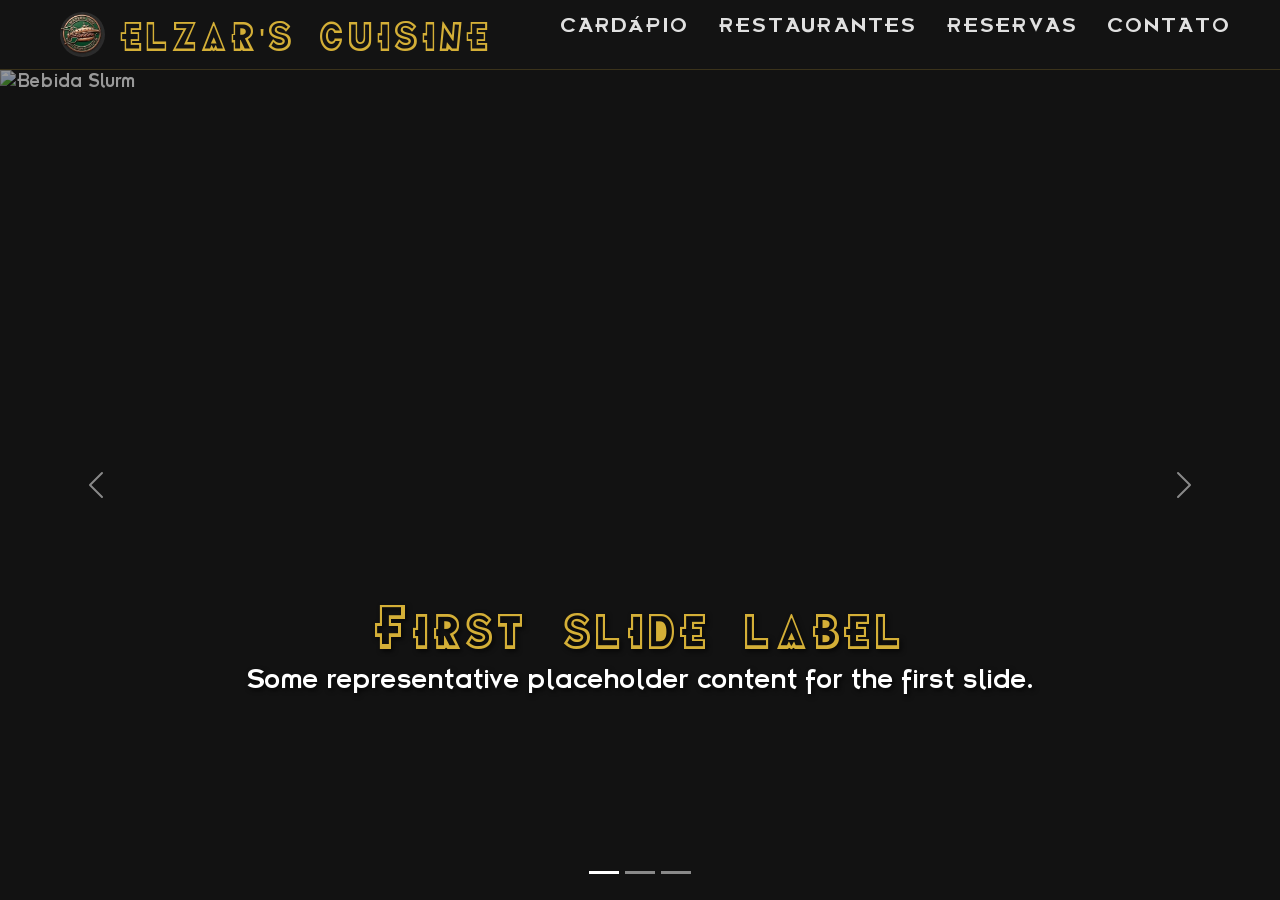
==== index.htm @ 78316d9c "Cria a estrutura e algumas firulinhas que coloquei no site para ficar bonito" ====
<!DOCTYPE html>
<html lang="pt-br">

<head>
  <meta charset="UTF-8">
  <meta name="viewport" content="width=device-width, initial-scale=1.0">
  <title>Elzar's Cuisine</title>
  <link rel="icon" type="image/png" href="images/title.png">
  <link href="https://cdn.jsdelivr.net/npm/bootstrap@5.0.2/dist/css/bootstrap.min.css" rel="stylesheet" integrity="sha384-EVSTQN3/azprG1Anm3QDgpJLIm9Nao0Yz1ztcQTwFspd3yD65VohhpuuCOmLASjC" crossorigin="anonymous">  
  <link rel="stylesheet" href="style/style.css">
</head>

<body>
  <header class="cabecalho-principal">
    <a href="#" class="link-logo">
      <div class="div-logo">
        <img class="logo" src="images/logo.jpg">
        <span class="texto-logo">ELZAR'S CUISINE</span>
      </div>
    </a>
    <nav>
      <ul class="botoes-navegacao">
        <li><a href="#cardapio">Cardápio</a></li>
        <li><a href="#restaurantes">Restaurantes</a></li>
        <li><a href="#reservas">Reservas</a></li>
        <li><a href="#contato">Contato</a></li>
      </ul>
    </nav>
  </header>

  <main class="corpo-principal">

    <div id="carouselExampleCaptions" class="carousel slide" data-bs-ride="carousel">
      <div class="carousel-indicators">
        <button type="button" data-bs-target="#carouselExampleCaptions" data-bs-slide-to="0" class="active"
          aria-current="true" aria-label="Slide 1"></button>
        <button type="button" data-bs-target="#carouselExampleCaptions" data-bs-slide-to="1"
          aria-label="Slide 2"></button>
        <button type="button" data-bs-target="#carouselExampleCaptions" data-bs-slide-to="2"
          aria-label="Slide 3"></button>
      </div>
      <div class="carousel-inner">
        <div class="carousel-item active">
          <img src="https://images.unsplash.com/photo-1568901346375-23c9450c58cd?q=80&w=1920&auto=format&fit=crop" class="d-block w-100" alt="Bebida Slurm">
          <div class="carousel-caption d-none d-md-block">
            <h5>First slide label</h5>
            <p>Some representative placeholder content for the first slide.</p>
          </div>
        </div>
        <div class="carousel-item">
          <img src="https://images.unsplash.com/photo-1513104890138-7c749659a591?q=80&w=1920&auto=format&fit=crop" class="d-block w-100" alt="Pizza Planet Express">
          <div class="carousel-caption d-none d-md-block">
            <h5>Second slide label</h5>
            <p>Some representative placeholder content for the second slide.</p>
          </div>
        </div>
        <div class="carousel-item">
          <img src="https://images.unsplash.com/photo-1550547660-d9450f859349?q=80&w=1920&auto=format&fit=crop" class="d-block w-100" alt="Hamburguer Futurama">
          <div class="carousel-caption d-none d-md-block">
            <h5>Third slide label</h5>
            <p>Some representative placeholder content for the third slide.</p>
          </div>
        </div>  
      </div>
      <button class="carousel-control-prev" type="button" data-bs-target="#carouselExampleCaptions"
        data-bs-slide="prev">
        <span class="carousel-control-prev-icon" aria-hidden="true"></span>
        <span class="visually-hidden">Previous</span>
      </button>
      <button class="carousel-control-next" type="button" data-bs-target="#carouselExampleCaptions"
        data-bs-slide="next">
        <span class="carousel-control-next-icon" aria-hidden="true"></span>
        <span class="visually-hidden">Next</span>
      </button>
    </div>

  </main>



  
<script src="https://cdn.jsdelivr.net/npm/bootstrap@5.0.2/dist/js/bootstrap.bundle.min.js" integrity="sha384-MrcW6ZMFYlzcLA8Nl+NtUVF0sA7MsXsP1UyJoMp4YLEuNSfAP+JcXn/tWtIaxVXM" crossorigin="anonymous"></script>
</body>

</html>
---- style/style.css ----
@font-face {
    font-family: 'FuturamaTitle';
    src: url('../fonts/fr-title.ttf') format('truetype');
    font-weight: normal;
    font-style: normal;
}

@font-face {
    font-family: 'FuturamaBold';
    src: url('../fonts/fr-bold.ttf') format('truetype');
    font-weight: normal;
    font-style: normal;
}

* {
    margin: 0;
    padding: 0;
    box-sizing: border-box;
}

body {
    font-family: 'FuturamaBold', sans-serif;
    background-color: #121212;
    color: #ffffff;
   
    padding-top: 70px; 
}

.link-logo{
    text-decoration: none;
    padding: 8px 10px;
    transition: transform 0.2s ease-out, opacity 0.2s ease-out;
}

.link-logo:hover{
    transform: scale(1.02); 
    opacity: 0.85;
}

.logo {
    height: 45px;
    width: 45px;
    border-radius: 50%;
    object-fit: cover;
}

.div-logo{
    display: flex;
    align-items: center;
    gap: 15px;
}

.cabecalho-principal {
    position: fixed;   
    top: 0;             
    left: 0;            
    width: 100%;        
    height: 70px;       
    z-index: 1000;      
    
    display: flex;
    justify-content: space-between;
    align-items: center;
    padding: 0 50px;

    background-color: rgba(20, 20, 20, 0.85);

    backdrop-filter: blur(10px);
    -webkit-backdrop-filter: blur(10px);

    border-bottom: 1px solid rgba(212, 175, 55, 0.2); 
}


.texto-logo {
    font-family: 'FuturamaTitle', sans-serif;
    color: #d4af37;
    font-weight: normal;
    font-size: 2rem;
    letter-spacing: 3px;
}

.botoes-navegacao {
    display: flex;
    list-style: none;
    gap: 30px;
}

.botoes-navegacao a {
    font-family: 'FuturamaBold', sans-serif;
    text-decoration: none;
    color: #e0e0e0;

    font-size: 1.1rem;
    font-weight: normal;
    text-transform: uppercase;
    letter-spacing: 2px;
    
    transition: all 0.25s ease-in; 
    padding-bottom: 8px;
    border-bottom: 2px solid transparent;
}


.botoes-navegacao a:hover {
    color: #d4af37;

    border-bottom: 2px solid #d4af37;
}


.carousel-inner, 
.carousel-item {
    height: calc(100vh - 70px);
}


.carousel-item img {
    height: 100%;
    width: 100%;
    object-fit: cover;
    
    /* Opcional: Escurece um pouco a imagem para o texto branco do carrossel ficar mais legível */
    filter: brightness(0.6); 
}

.carousel-caption {
    bottom: 20%; /* Sobe um pouco o texto */
}

.carousel-caption h5 {
    font-family: 'FuturamaTitle', sans-serif;
    color: #d4af37; /* Dourado */
    font-size: 3rem;
    letter-spacing: 2px;
    text-shadow: 2px 2px 5px rgba(0,0,0,0.8); /* Sombra para destacar da imagem */
}

.carousel-caption p {
    font-family: 'FuturamaBold', sans-serif;
    font-size: 1.5rem;
    text-shadow: 2px 2px 5px rgba(0,0,0,0.8);
}   

.corpo-principal{
}
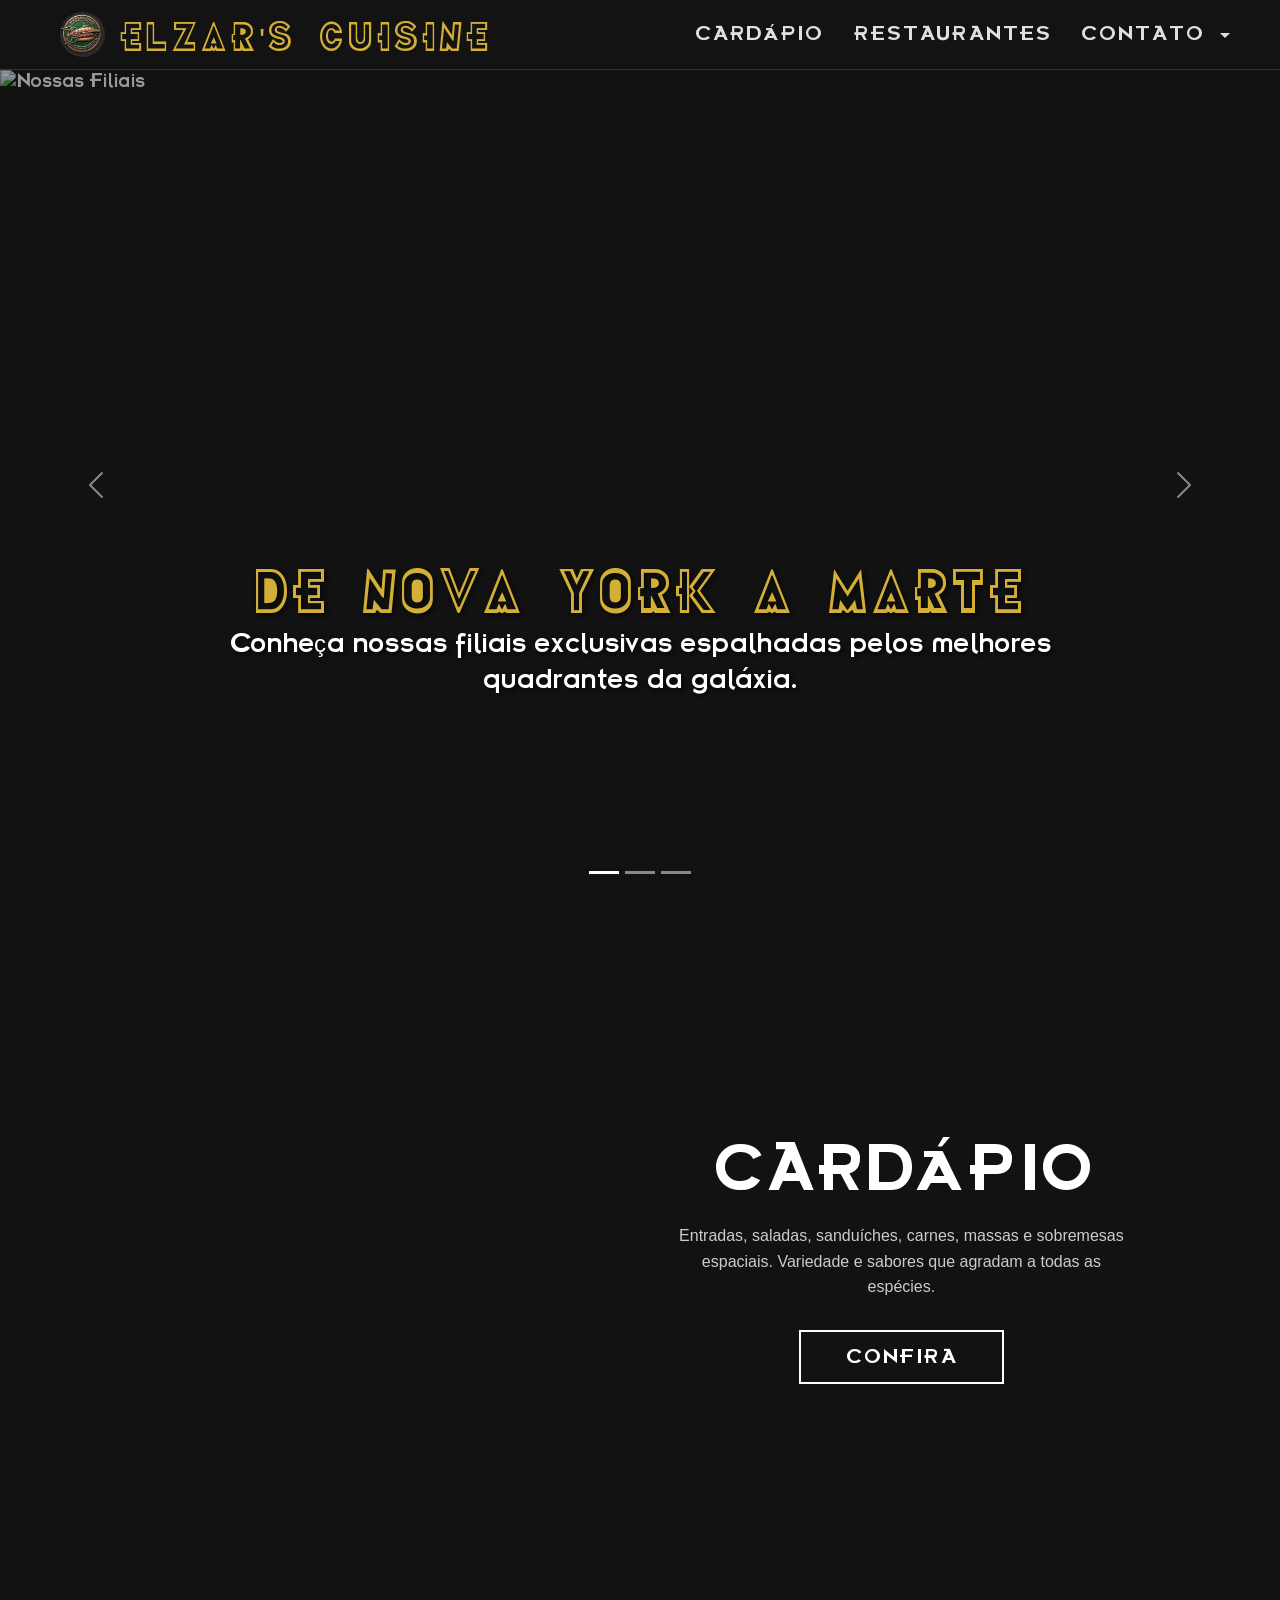
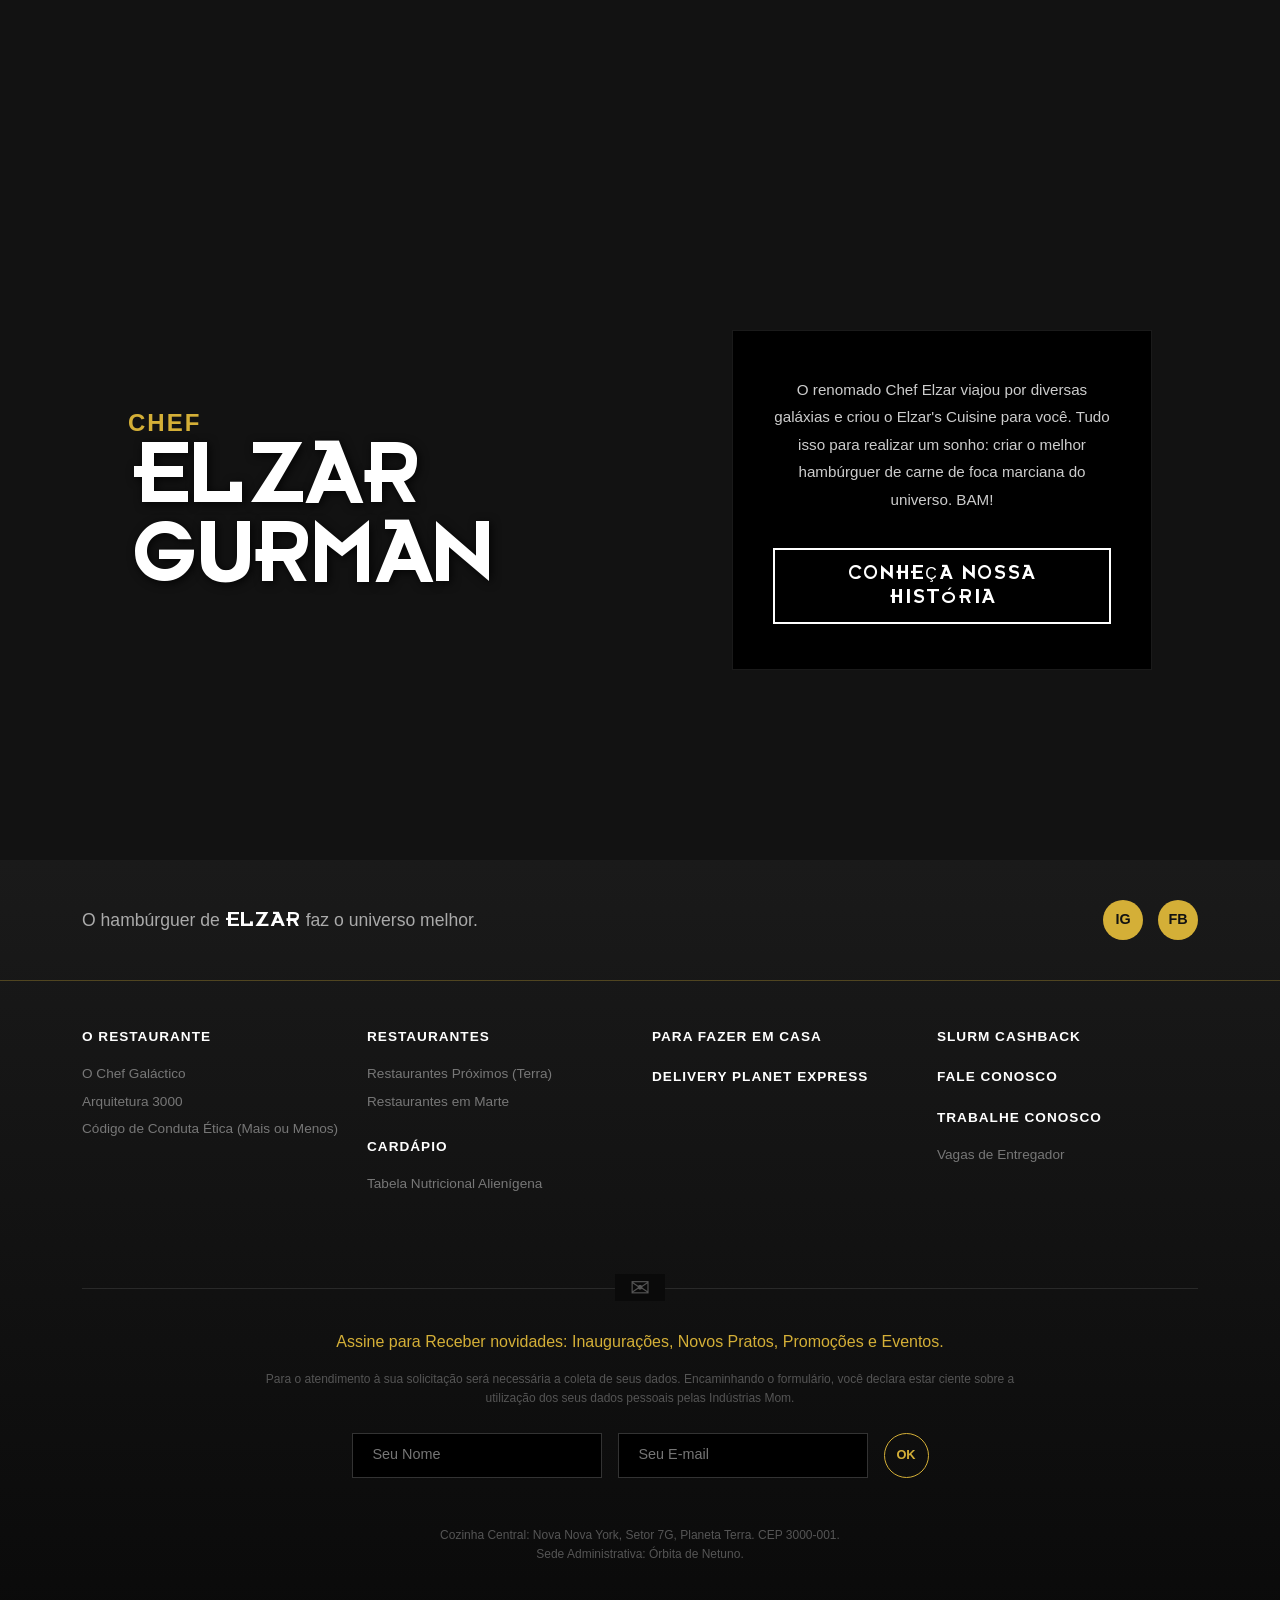
==== commit 29dbdf93: "Finaliza site" ====
--- a/index.htm
+++ b/index.htm
@@ -6,31 +6,41 @@
   <meta name="viewport" content="width=device-width, initial-scale=1.0">
   <title>Elzar's Cuisine</title>
   <link rel="icon" type="image/png" href="images/title.png">
+  <link rel="stylesheet" href="https://cdnjs.cloudflare.com/ajax/libs/animate.css/4.1.1/animate.min.css"/>
   <link href="https://cdn.jsdelivr.net/npm/bootstrap@5.0.2/dist/css/bootstrap.min.css" rel="stylesheet" integrity="sha384-EVSTQN3/azprG1Anm3QDgpJLIm9Nao0Yz1ztcQTwFspd3yD65VohhpuuCOmLASjC" crossorigin="anonymous">  
   <link rel="stylesheet" href="style/style.css">
 </head>
 
 <body>
   <header class="cabecalho-principal">
-    <a href="#" class="link-logo">
+    <a href="index.htm" class="link-logo">
       <div class="div-logo">
         <img class="logo" src="images/logo.jpg">
         <span class="texto-logo">ELZAR'S CUISINE</span>
       </div>
     </a>
     <nav>
-      <ul class="botoes-navegacao">
-        <li><a href="#cardapio">Cardápio</a></li>
-        <li><a href="#restaurantes">Restaurantes</a></li>
-        <li><a href="#reservas">Reservas</a></li>
-        <li><a href="#contato">Contato</a></li>
+      <ul class="botoes-navegacao align-items-center m-0">
+        <li><a href="cardapio.htm">Cardápio</a></li>
+        <li><a href="restaurantes.htm">Restaurantes</a></li>
+        
+        <li class="dropdown">
+          <a href="#" class="dropdown-toggle" id="dropdownContato" data-bs-toggle="dropdown" aria-expanded="false">
+            Contato
+          </a>
+          <ul class="dropdown-menu dropdown-menu-dark menu-contato" aria-labelledby="dropdownContato">
+            <li><a class="dropdown-item item-contato" href="https://wa.me/5531999999999" target="_blank">WhatsApp</a></li>
+            <li><a class="dropdown-item item-contato" href="mailto:elzar@planetexpress.com">E-mail</a></li>
+            <li><a class="dropdown-item item-contato" href="tel:+5531999999999">Telefone</a></li>
+          </ul>
+        </li>
       </ul>
     </nav>
   </header>
 
   <main class="corpo-principal">
-
-    <div id="carouselExampleCaptions" class="carousel slide" data-bs-ride="carousel">
+    
+<div id="carouselExampleCaptions" class="carousel slide" data-bs-ride="carousel">
       <div class="carousel-indicators">
         <button type="button" data-bs-target="#carouselExampleCaptions" data-bs-slide-to="0" class="active"
           aria-current="true" aria-label="Slide 1"></button>
@@ -39,46 +49,152 @@
         <button type="button" data-bs-target="#carouselExampleCaptions" data-bs-slide-to="2"
           aria-label="Slide 3"></button>
       </div>
+      
       <div class="carousel-inner">
+        
+        <!-- SLIDE 1: LUGARES / FILIAIS -->
         <div class="carousel-item active">
-          <img src="https://images.unsplash.com/photo-1568901346375-23c9450c58cd?q=80&w=1920&auto=format&fit=crop" class="d-block w-100" alt="Bebida Slurm">
+          <!-- Imagem de uma cidade noturna meio futurista (cyberpunk) -->
+          <img src="images/filiais.png" class="d-block w-100" alt="Nossas Filiais">
           <div class="carousel-caption d-none d-md-block">
-            <h5>First slide label</h5>
-            <p>Some representative placeholder content for the first slide.</p>
+            <h5>DE NOVA YORK A MARTE</h5>
+            <p>Conheça nossas filiais exclusivas espalhadas pelos melhores quadrantes da galáxia.</p>
           </div>
         </div>
+        
+        <!-- SLIDE 2: PROMOÇÃO -->
         <div class="carousel-item">
-          <img src="https://images.unsplash.com/photo-1513104890138-7c749659a591?q=80&w=1920&auto=format&fit=crop" class="d-block w-100" alt="Pizza Planet Express">
+          <!-- Imagem de um hambúrguer premium de dar água na boca -->
+          <img src="images/burgi.png" class="d-block w-100" alt="Promoção do Dia">
           <div class="carousel-caption d-none d-md-block">
-            <h5>Second slide label</h5>
-            <p>Some representative placeholder content for the second slide.</p>
+            <h5>COMBO DO HIPNOSAPO</h5>
+            <p>Peça qualquer prato principal e o Slurm Premium é por nossa conta. GLÓRIA AO HIPNOSAPO!</p>
           </div>
         </div>
+        
+        <!-- SLIDE 3: O AMBIENTE (FOTO DO LUGAR) -->
         <div class="carousel-item">
-          <img src="https://images.unsplash.com/photo-1550547660-d9450f859349?q=80&w=1920&auto=format&fit=crop" class="d-block w-100" alt="Hamburguer Futurama">
+          <!-- Imagem de um interior de restaurante chique, escuro e com luzes pendentes -->
+          <img src="images/ambiente.png" class="d-block w-100" alt="Ambiente do Restaurante">
           <div class="carousel-caption d-none d-md-block">
-            <h5>Third slide label</h5>
-            <p>Some representative placeholder content for the third slide.</p>
+            <h5>AMBIENTE 5 ESTRELAS</h5>
+            <p>Design rústico, sofisticação e atmosfera perfeita para seus encontros intergalácticos.</p>
           </div>
-        </div>  
-      </div>
+        </div>
+        
+      </div>
+      
+      <!-- CONTROLES DO CARROSSEL -->
       <button class="carousel-control-prev" type="button" data-bs-target="#carouselExampleCaptions"
         data-bs-slide="prev">
         <span class="carousel-control-prev-icon" aria-hidden="true"></span>
-        <span class="visually-hidden">Previous</span>
+        <span class="visually-hidden">Anterior</span>
       </button>
       <button class="carousel-control-next" type="button" data-bs-target="#carouselExampleCaptions"
         data-bs-slide="next">
         <span class="carousel-control-next-icon" aria-hidden="true"></span>
-        <span class="visually-hidden">Next</span>
+        <span class="visually-hidden">Próximo</span>
       </button>
     </div>
 
+
+    <section class="banner-cardapio" id="cardapio">
+      <div class="conteudo-cardapio">
+        <h2>CARDÁPIO</h2>
+        <p>Entradas, saladas, sanduíches, carnes, massas e sobremesas espaciais. Variedade e sabores que agradam a todas as espécies.</p>
+        <a href="cardapio.htm" class="btn-confira">Confira</a>
+      </div>
+    </section>
+
+    <div class="espaco-preto"></div>
+
+    <section class="banner-chef" id="sobre">
+      <div class="chef-container">
+        
+        <div class="chef-titulo">
+          <span class="chef-label">CHEF</span>
+          <h2>ELZAR<br>GURMAN</h2> </div>
+
+        <div class="chef-info">
+          <p>O renomado Chef Elzar viajou por diversas galáxias e criou o Elzar's Cuisine para você. Tudo isso para realizar um sonho: criar o melhor hambúrguer de carne de foca marciana do universo. BAM!</p>
+          <a href="sobre.htm" class="btn-historia">Conheça nossa história</a>
+        </div>
+
+      </div>
+    </section>
+
   </main>
 
-
-
-  
+  <footer class="rodape-elzar" id="contato">
+    
+    <div class="rodape-topo">
+      <div class="container d-flex justify-content-between align-items-center">
+        <p class="frase-impacto">O hambúrguer de <span class="destaque-logo">ELZAR</span> faz o universo melhor.</p>
+        <div class="redes-sociais">
+          <a href="#" class="icone-social">IG</a>
+          <a href="#" class="icone-social">FB</a>
+        </div>
+      </div>
+    </div>
+    
+    <div class="linha-divisoria"></div>
+
+    <div class="container rodape-links mt-5">
+      <div class="row">
+        <div class="col-md-3 col-sm-6 mb-4">
+          <h6>O RESTAURANTE</h6>
+          <ul class="list-unstyled">
+            <li><a href="#">O Chef Galáctico</a></li>
+            <li><a href="#">Arquitetura 3000</a></li>
+            <li><a href="#">Código de Conduta Ética (Mais ou Menos)</a></li>
+          </ul>
+        </div>
+        <div class="col-md-3 col-sm-6 mb-4">
+          <h6>RESTAURANTES</h6>
+          <ul class="list-unstyled">
+            <li><a href="#">Restaurantes Próximos (Terra)</a></li>
+            <li><a href="#">Restaurantes em Marte</a></li>
+          </ul>
+          <h6 class="mt-4">CARDÁPIO</h6>
+          <ul class="list-unstyled">
+            <li><a href="#">Tabela Nutricional Alienígena</a></li>
+          </ul>
+        </div>
+        <div class="col-md-3 col-sm-6 mb-4">
+          <h6>PARA FAZER EM CASA</h6>
+          <h6 class="mt-4">DELIVERY PLANET EXPRESS</h6>
+        </div>
+        <div class="col-md-3 col-sm-6 mb-4">
+          <h6>SLURM CASHBACK</h6>
+          <h6 class="mt-4">FALE CONOSCO</h6>
+          <h6 class="mt-4">TRABALHE CONOSCO</h6>
+          <ul class="list-unstyled">
+            <li><a href="#">Vagas de Entregador</a></li>
+          </ul>
+        </div>
+      </div>
+    </div>
+
+    <div class="container rodape-newsletter mt-5 text-center">
+      <div class="divisor-envelope">
+        <span class="icone-envelope">✉</span>
+      </div>
+      <p class="texto-dourado mt-4">Assine para Receber novidades: Inaugurações, Novos Pratos, Promoções e Eventos.</p>
+      <p class="texto-miudo mb-4">Para o atendimento à sua solicitação será necessária a coleta de seus dados. Encaminhando o formulário, você declara estar ciente sobre a utilização dos seus dados pessoais pelas Indústrias Mom.</p>
+      
+      <form class="form-newsletter d-flex justify-content-center gap-3 flex-wrap">
+        <input type="text" placeholder="Seu Nome" class="input-dark">
+        <input type="email" placeholder="Seu E-mail" class="input-dark">
+        <button type="submit" class="btn-ok">OK</button>
+      </form>
+      
+      <div class="text-center mt-5 mb-3">
+        <p class="texto-miudo">Cozinha Central: Nova Nova York, Setor 7G, Planeta Terra. CEP 3000-001.<br>Sede Administrativa: Órbita de Netuno.</p>
+      </div>
+    </div>
+  </footer>
+
+
 <script src="https://cdn.jsdelivr.net/npm/bootstrap@5.0.2/dist/js/bootstrap.bundle.min.js" integrity="sha384-MrcW6ZMFYlzcLA8Nl+NtUVF0sA7MsXsP1UyJoMp4YLEuNSfAP+JcXn/tWtIaxVXM" crossorigin="anonymous"></script>
 </body>
 
--- a/style/style.css
+++ b/style/style.css
@@ -108,6 +108,35 @@
     border-bottom: 2px solid #d4af37;
 }
 
+.botoes-navegacao .dropdown-toggle::after {
+    vertical-align: middle;
+    margin-left: 8px;
+}
+
+.menu-contato {
+    background-color: rgba(20, 20, 20, 0.95);
+    backdrop-filter: blur(10px);
+    border: 1px solid rgba(212, 175, 55, 0.3);
+    border-radius: 8px;
+    margin-top: 15px !important; 
+    padding: 10px 0;
+}
+
+.menu-contato .item-contato {
+    font-family: 'FuturamaBold', sans-serif;
+    color: #e0e0e0;
+    padding: 10px 25px;
+    text-transform: uppercase;
+    font-size: 0.9rem;
+    letter-spacing: 2px;
+    border-bottom: none; 
+    transition: all 0.3s ease;
+}
+
+.menu-contato .item-contato:hover {
+    background-color: rgba(212, 175, 55, 0.1);
+    color: #d4af37;
+}
 
 .carousel-inner, 
 .carousel-item {
@@ -119,21 +148,19 @@
     height: 100%;
     width: 100%;
     object-fit: cover;
-    
-    /* Opcional: Escurece um pouco a imagem para o texto branco do carrossel ficar mais legível */
     filter: brightness(0.6); 
 }
 
 .carousel-caption {
-    bottom: 20%; /* Sobe um pouco o texto */
+    bottom: 20%;
 }
 
 .carousel-caption h5 {
     font-family: 'FuturamaTitle', sans-serif;
-    color: #d4af37; /* Dourado */
+    color: #d4af37; 
     font-size: 3rem;
     letter-spacing: 2px;
-    text-shadow: 2px 2px 5px rgba(0,0,0,0.8); /* Sombra para destacar da imagem */
+    text-shadow: 2px 2px 5px rgba(0,0,0,0.8);
 }
 
 .carousel-caption p {
@@ -142,5 +169,530 @@
     text-shadow: 2px 2px 5px rgba(0,0,0,0.8);
 }   
 
-.corpo-principal{
+
+.banner-cardapio {
+    min-height: 80vh; 
+    
+   
+    background-image: linear-gradient(to right, rgba(18, 18, 18, 0) 0%, rgba(18, 18, 18, 0.8) 50%, rgba(18, 18, 18, 1) 90%),    url('../images/lesmas.png   '); 
+    
+    background-size: cover;
+    background-position: center;
+    background-attachment: fixed; 
+    
+    display: flex;
+    align-items: center;
+    justify-content: flex-end; 
+    
+
+    padding-right: 12%; 
+}
+
+.conteudo-cardapio {
+  
+    max-width: 450px; 
+    text-align: center; 
+    display: flex;
+    flex-direction: column;
+    align-items: center;
+    gap: 20px; 
+}
+
+.conteudo-cardapio h2 {
+    font-family: 'FuturamaBold', sans-serif;
+    font-size: 3.5rem;
+    color: #ffffff;
+    letter-spacing: 3px;
+    margin-bottom: 0;
+}
+
+.conteudo-cardapio p {
+    font-family: 'Arial', sans-serif;
+    font-size: 1rem;
+    color: #cccccc;
+    line-height: 1.6;
+    margin-bottom: 10px;
+}
+
+.btn-confira {
+    font-family: 'FuturamaBold', sans-serif;
+    display: inline-block;
+    padding: 12px 45px;
+    border: 2px solid #ffffff;
+    color: #ffffff;
+    text-decoration: none;
+    font-size: 1.1rem;
+    text-transform: uppercase;
+    letter-spacing: 2px;
+    transition: all 0.3s ease;
+}
+
+.btn-confira:hover {
+    background-color: #ffffff;
+    color: #121212; 
+    transform: scale(1.05);
+}
+
+
+.espaco-preto {
+    height: 120px; 
+    background-color: #121212; 
+}
+
+.banner-chef {
+    min-height: 80vh;
+    
+    
+    background-image: linear-gradient(rgba(0, 0, 0, 0.5), rgba(0, 0, 0, 0.7)), 
+                      url('../images/elzar.png');
+    
+    background-size: cover;
+    background-position: center;
+    background-attachment: fixed; 
+    
+    display: flex;
+    align-items: center;
+    padding: 0 10%;
+}
+
+
+.chef-container {
+    width: 100%;
+    display: flex;
+    justify-content: space-between; 
+    align-items: center;
+    flex-wrap: wrap; 
+}
+
+.chef-titulo {
+    display: flex;
+    flex-direction: column;
+}
+
+.chef-label {
+    color: #d4af37; 
+    font-family: 'Arial', sans-serif;
+    font-size: 1.5rem;
+    font-weight: bold;
+    letter-spacing: 2px;
+    margin-bottom: -5px; 
+}
+
+.chef-titulo h2 {
+    font-family: 'FuturamaBold', sans-serif;
+    font-size: 4.5rem;
+    color: #ffffff;
+    line-height: 1.1; 
+    margin: 0;
+    text-shadow: 2px 2px 10px rgba(0,0,0,0.8);
+}
+
+
+.chef-info {
+    background-color: #000000; 
+    padding: 45px 40px;
+    max-width: 420px;
+    text-align: center;
+    border: 1px solid rgba(255, 255, 255, 0.1); 
+}
+
+.chef-info p {
+    font-family: 'Arial', sans-serif;
+    font-size: 0.95rem;
+    color: #cccccc;
+    line-height: 1.8;
+    margin-bottom: 35px;
+}
+
+.btn-historia {
+    font-family: 'FuturamaBold', sans-serif;
+    display: inline-block;
+    padding: 12px 35px;
+    border: 2px solid #ffffff;
+    color: #ffffff;
+    text-decoration: none;
+    font-size: 1rem;
+    text-transform: uppercase;
+    letter-spacing: 2px;
+    transition: all 0.3s ease;
+}
+
+.btn-historia:hover {
+    background-color: #ffffff;
+    color: #121212;
+    transform: scale(1.05);
+}
+
+
+
+.rodape-elzar {
+    background: linear-gradient(to bottom, #1a1a1a 0%, #0a0a0a 100%);
+    color: #888888;
+    padding-bottom: 50px;
+    font-family: 'Arial', sans-serif;
+}
+
+.rodape-topo {
+    padding: 40px 0;
+}
+
+.frase-impacto {
+    font-size: 1.1rem;
+    margin: 0;
+    color: #aaaaaa;
+}
+
+.destaque-logo {
+    font-family: 'FuturamaBold', sans-serif;
+    color: #ffffff;
+    letter-spacing: 1px;
+}
+
+.redes-sociais {
+    display: flex;
+    gap: 15px;
+}
+
+.icone-social {
+    display: flex;
+    align-items: center;
+    justify-content: center;
+    width: 40px;
+    height: 40px;
+    background-color: #d4af37;
+    color: #121212;
+    border-radius: 50%;
+    text-decoration: none;
+    font-weight: bold;
+    font-size: 0.9rem;
+    transition: transform 0.3s ease;
+}
+
+.icone-social:hover {
+    transform: scale(1.1);
+    color: #121212;
+}
+
+.linha-divisoria {
+    height: 1px;
+    background-color: rgba(212, 175, 55, 0.3);
+    width: 100%;
+}
+
+.rodape-links h6 {
+    color: #ffffff;
+    font-family: 'Arial', sans-serif;
+    font-weight: bold;
+    font-size: 0.85rem;
+    letter-spacing: 1px;
+    margin-bottom: 15px;
+    text-transform: uppercase;
+}
+
+.rodape-links a {
+    color: #777777;
+    text-decoration: none;
+    font-size: 0.85rem;
+    transition: color 0.2s;
+    line-height: 2; 
+}
+
+.rodape-links a:hover {
+    color: #d4af37;
+}
+
+
+.divisor-envelope {
+    position: relative;
+    text-align: center;
+    margin-top: -15px; 
+}
+
+.divisor-envelope::before {
+    content: "";
+    position: absolute;
+    top: 50%;
+    left: 0;
+    width: 100%;
+    height: 1px;
+    background-color: rgba(255, 255, 255, 0.1);
+    z-index: 1;
+}
+
+.icone-envelope {
+    position: relative;
+    z-index: 2;
+    background-color: #0a0a0a;
+    padding: 0 15px;
+    color: #555555;
+    font-size: 1.5rem;
+}
+
+.texto-dourado {
+    color: #d4af37;
+    font-size: 1rem;
+}
+
+.texto-miudo {
+    font-size: 0.75rem;
+    color: #555555;
+    max-width: 800px;
+    margin: 0 auto;
+    line-height: 1.6;
+}
+
+.input-dark {
+    background-color: #000000;
+    border: 1px solid #333333;
+    color: #ffffff;
+    padding: 10px 20px;
+    width: 250px;
+    font-size: 0.9rem;
+}
+
+.input-dark:focus {
+    outline: none;
+    border-color: #d4af37;
+}
+
+.btn-ok {
+    background-color: transparent;
+    border: 1px solid #d4af37;
+    color: #d4af37;
+    border-radius: 50%;
+    width: 45px;
+    height: 45px;
+    display: flex;
+    align-items: center;
+    justify-content: center;
+    font-weight: bold;
+    font-size: 0.8rem;
+    cursor: pointer;
+    transition: all 0.3s ease;
+}
+
+.btn-ok:hover {
+    background-color: #d4af37;
+    color: #121212;
+}
+
+.corpo-cardapio {
+    background-color: #121212;
+    padding-top: 110px;
+    padding-bottom: 80px;
+}
+
+.titulo-secao-cardapio h1 {
+    font-family: 'FuturamaTitle', sans-serif;
+    color: #d4af37;
+    font-size: 3.5rem;
+    letter-spacing: 3px;
+    margin-bottom: 10px;
+}
+
+.subtitulo-cardapio {
+    font-family: 'Arial', sans-serif;
+    color: #888888;
+    font-size: 1.1rem;
+    text-transform: uppercase;
+    letter-spacing: 2px;
+}
+
+.linha-decorativa {
+    width: 60px;
+    height: 2px;
+    background-color: #d4af37;
+    margin: 25px auto 50px auto;
+}
+
+.container-itens-cardapio {
+    max-width: 1140px;
+}
+
+.card-item-menu {
+    text-align: center;
+    background-color: #1a1a1a;
+    padding: 30px 20px;
+    border-radius: 4px; 
+    border: 1px solid rgba(255, 255, 255, 0.03);
+    height: 100%;
+    display: flex;
+    flex-direction: column;
+    align-items: center;
+    transition: transform 0.3s ease, border-color 0.3s ease;
+}
+
+.card-item-menu:hover {
+    transform: translateY(-5px);
+    border-color: rgba(212, 175, 55, 0.3);
+}
+
+.wrapper-imagem-prato {
+    width: 100%;
+    height: 220px;
+    overflow: hidden;
+    margin-bottom: 25px;
+    background-color: #0b0b0b;
+}
+
+.img-prato {
+    width: 100%;
+    height: 100%;
+    object-fit: cover;
+    transition: transform 0.4s ease;
+}
+
+.card-item-menu:hover .img-prato {
+    transform: scale(1.05);
+}
+
+.card-item-menu h3 {
+    font-family: 'FuturamaBold', sans-serif;
+    color: #ffffff;
+    font-size: 1.4rem;
+    margin-bottom: 5px;
+    letter-spacing: 1px;
+}
+
+.ingredientes-prato {
+    font-family: 'Arial', sans-serif;
+    color: #d4af37;
+    font-size: 0.85rem;
+    text-transform: uppercase;
+    letter-spacing: 1.5px;
+    font-weight: bold;
+    margin-bottom: 15px;
+}
+
+.descricao-prato {
+    font-family: 'Arial', sans-serif;
+    color: #aaaaaa;
+    font-size: 0.9rem;
+    line-height: 1.6;
+    margin-bottom: 20px;
+    flex-grow: 1;
+}
+
+.preco-prato {
+    font-family: 'FuturamaBold', sans-serif;
+    color: #ffffff;
+    font-size: 1.25rem;
+    letter-spacing: 1px;
+}
+
+.active-page {
+    color: #d4af37 !important;
+    border-bottom: 2px solid #d4af37 !important;
+}
+
+
+.corpo-sobre {
+    min-height: 100vh;
+    display: flex;
+    align-items: center;
+    justify-content: center;
+    background-color: #121212;
+}
+
+.texto-container {
+    max-width: 800px;
+}
+
+.linha-dourada {
+    width: 100px;
+    height: 1px;
+    background: #d4af37;
+    margin: 0 auto;
+}
+
+.texto-sobre {
+    font-family: 'Arial', sans-serif;
+    font-size: 1.4rem;
+    line-height: 1.8;
+    color: #a0a0a0;
+}
+
+.bloco-interativo {
+    border: 1px solid #d4af37;
+    padding: 40px;
+    transition: all 0.5s ease;
+}
+
+.bloco-interativo:hover {
+    background: rgba(212, 175, 55, 0.05);
+    transform: scale(1.02);
+}
+
+.dourado {
+    font-family: 'FuturamaBold', sans-serif;
+    color: #d4af37;
+    font-size: 3rem;
+    margin-bottom: 20px;
+}
+
+.corpo-restaurante {
+    background-image: url('../images/galaxia.jpg');
+    background-size: cover;
+    background-position: center;
+    background-attachment: fixed;
+    
+    animation: floating-space 30s ease-in-out infinite alternate;
+    
+    min-height: 100vh;
+    padding-top: 100px;
+    text-align: center;
+    overflow: hidden;
+}
+
+@keyframes floating-space {
+    from {
+        background-position: center 0%;
+        transform: scale(1);
+    }
+    to {
+        background-position: center 100%;
+        transform: scale(1.05);
+    }
+}
+
+.titulo-pag {
+    font-family: 'FuturamaTitle', sans-serif;
+    color: #d4af37;
+    font-size: 3rem;
+}
+
+.card-restaurante {
+    background: rgba(0, 0, 0, 0.8) !important; 
+    border: 1px solid rgba(212, 175, 55, 0.5);
+    backdrop-filter: blur(5px);
+    transition: transform 0.5s cubic-bezier(0.175, 0.885, 0.32, 1.275), box-shadow 0.5s ease;
+}
+
+.card-restaurante:hover {
+    border-color: #d4af37;
+    background: #202020;
+    transform: translateY(-15px) rotate(2deg);
+    box-shadow: 0 20px 30px rgba(0,0,0,0.5);
+}
+
+.card-restaurante h3 {
+    font-family: 'FuturamaBold', sans-serif;
+    color: white;
+    margin-bottom: 10px;
+}
+
+.btn-detalhe {
+    display: inline-block;
+    margin-top: 20px;
+    padding: 10px 25px;
+    border: 1px solid #d4af37;
+    color: #d4af37;
+    text-decoration: none;
+    font-size: 0.8rem;
+    text-transform: uppercase;
+}
+
+.btn-detalhe:hover {
+    background: #d4af37;
+    color: #121212;
 }
